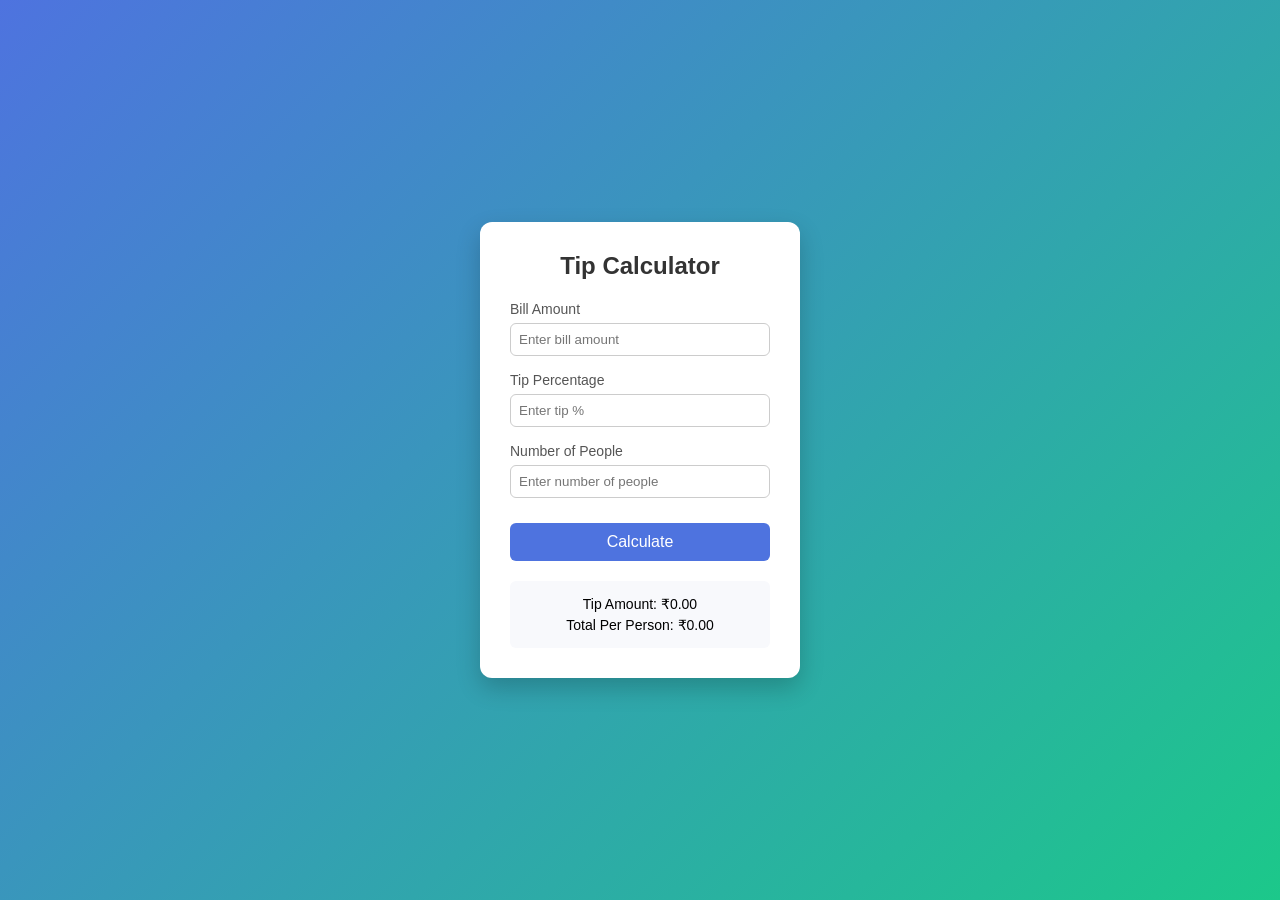
==== Javascipt/Tip_calculator/index.html @ 435e0f6f "Add files via upload" ====
<!doctype html>
<html lang="en">
  <head>
    <meta charset="UTF-8" />
    <title>Tip Calculator</title>
    <link rel="stylesheet" href="style.css" />
  </head>
  <body>
    <div class="container">
      <h2>Tip Calculator</h2>

      <div class="input-group">
        <label>Bill Amount</label>
        <input type="number" placeholder="Enter bill amount" id="BillAmount" />
      </div>

      <div class="input-group">
        <label>Tip Percentage</label>
        <input
          type="number"
          placeholder="Enter tip %"
          id="TipPercentage"
          max="100"
          min="0"
        />
      </div>

      <div class="input-group">
        <label>Number of People</label>
        <input
          type="number"
          placeholder="Enter number of people"
          id="NumberOfPeople"
        />
      </div>

      <button onclick="Calculate()">Calculate</button>

      <div class="result" id="result">
        <p>Tip Amount: <span id="tipAmount">₹0.00</span></p>
        <p>Total Per Person: <span id="totalPerPerson">₹0.00</span></p>
      </div>
    </div>

    <script src="script.js"></script>
  </body>
</html>
---- Javascipt/Tip_calculator/style.css ----
* {
    margin: 0;
    padding: 0;
    box-sizing: border-box;
    font-family: Arial, sans-serif;
}

body {
    height: 100vh;
    background: linear-gradient(135deg, #4e73df, #1cc88a);
    display: flex;
    justify-content: center;
    align-items: center;
}

.container {
    background: white;
    padding: 30px;
    width: 320px;
    border-radius: 12px;
    box-shadow: 0 10px 25px rgba(0, 0, 0, 0.2);
    text-align: center;
}

.container h2 {
    margin-bottom: 20px;
    color: #333;
}

.input-group {
    margin-bottom: 15px;
    text-align: left;
}

.input-group label {
    font-size: 14px;
    color: #555;
}

.input-group input {
    width: 100%;
    padding: 8px;
    margin-top: 5px;
    border-radius: 6px;
    border: 1px solid #ccc;
    outline: none;
}

.input-group input:focus {
    border-color: #4e73df;
}

button {
    width: 100%;
    padding: 10px;
    margin-top: 10px;
    border: none;
    border-radius: 6px;
    background: #4e73df;
    color: white;
    font-size: 16px;
    cursor: pointer;
    transition: 0.3s;
}

button:hover {
    background: #2e59d9;
}

.result {
    margin-top: 20px;
    background: #f8f9fc;
    padding: 10px;
    border-radius: 6px;
}

.result p {
    font-size: 14px;
    margin: 5px 0;
}
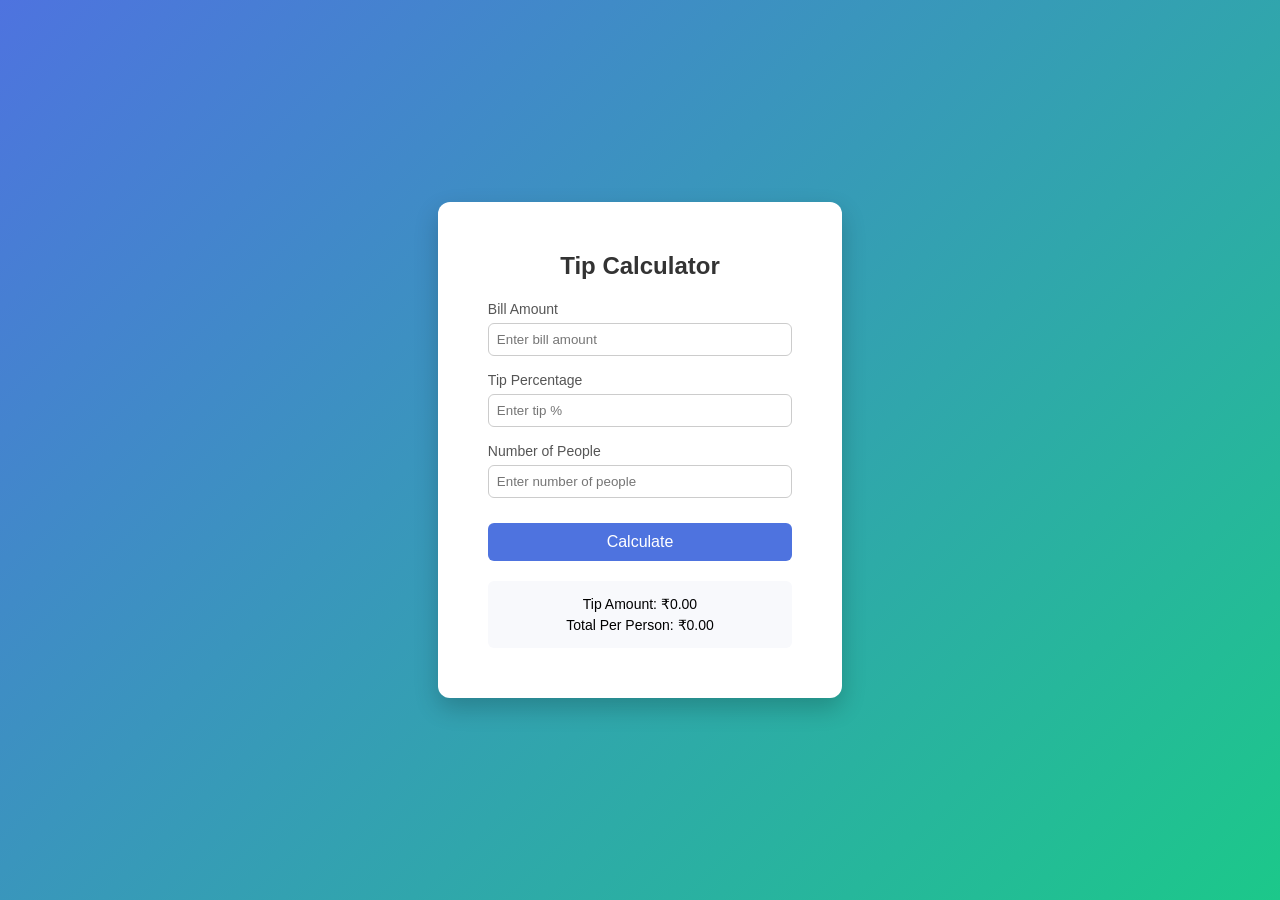
==== commit 6d6537a9: "Add viewport meta tag to index.html Added viewport meta tag for responsive design." ====
--- a/Javascipt/Tip_calculator/index.html
+++ b/Javascipt/Tip_calculator/index.html
@@ -2,6 +2,7 @@
 <html lang="en">
   <head>
     <meta charset="UTF-8" />
+    <meta name="viewport" content="width=device-width, initial-scale=1.0">
     <title>Tip Calculator</title>
     <link rel="stylesheet" href="style.css" />
   </head>
--- a/Javascipt/Tip_calculator/style.css
+++ b/Javascipt/Tip_calculator/style.css
@@ -15,8 +15,8 @@
 
 .container {
     background: white;
-    padding: 30px;
-    width: 320px;
+    padding: 50px;
+    /* width: 320px; */
     border-radius: 12px;
     box-shadow: 0 10px 25px rgba(0, 0, 0, 0.2);
     text-align: center;
@@ -77,4 +77,67 @@
 .result p {
     font-size: 14px;
     margin: 5px 0;
-}+}
+
+
+
+@media (min-width: 2560px) {
+    * {
+        font-size: 30px
+    }
+
+    .container {
+        padding: 60px;
+
+    }
+    .input-group input {
+        width: 100%;
+        padding: 20px;
+        margin-top: 5px;
+        border-radius: 6px;
+        border: 1px solid #ccc;
+        outline: none;
+        font-size: 30px;
+    }
+
+    .input-group label {
+        font-size: 30px;
+        color: #555;
+    }
+
+    .result p {
+        font-size: 30px;
+    }
+
+    button {
+        width: 100%;
+        padding: 30px;
+        font-size: 30px
+    }
+
+}
+@media (max-width: 468px) {
+    * {
+        font-size: 10px
+    }
+
+    .container {
+        padding: 30px;
+
+    }
+    .input-group input {
+        width: 100%;
+        padding: 10px;
+        font-size: 10px;
+    }
+
+    .input-group label , .result p {
+        font-size: 10px;
+    }
+    button {
+        width: 100%;
+        padding: 10px;
+        font-size: 10px
+    }
+
+}
